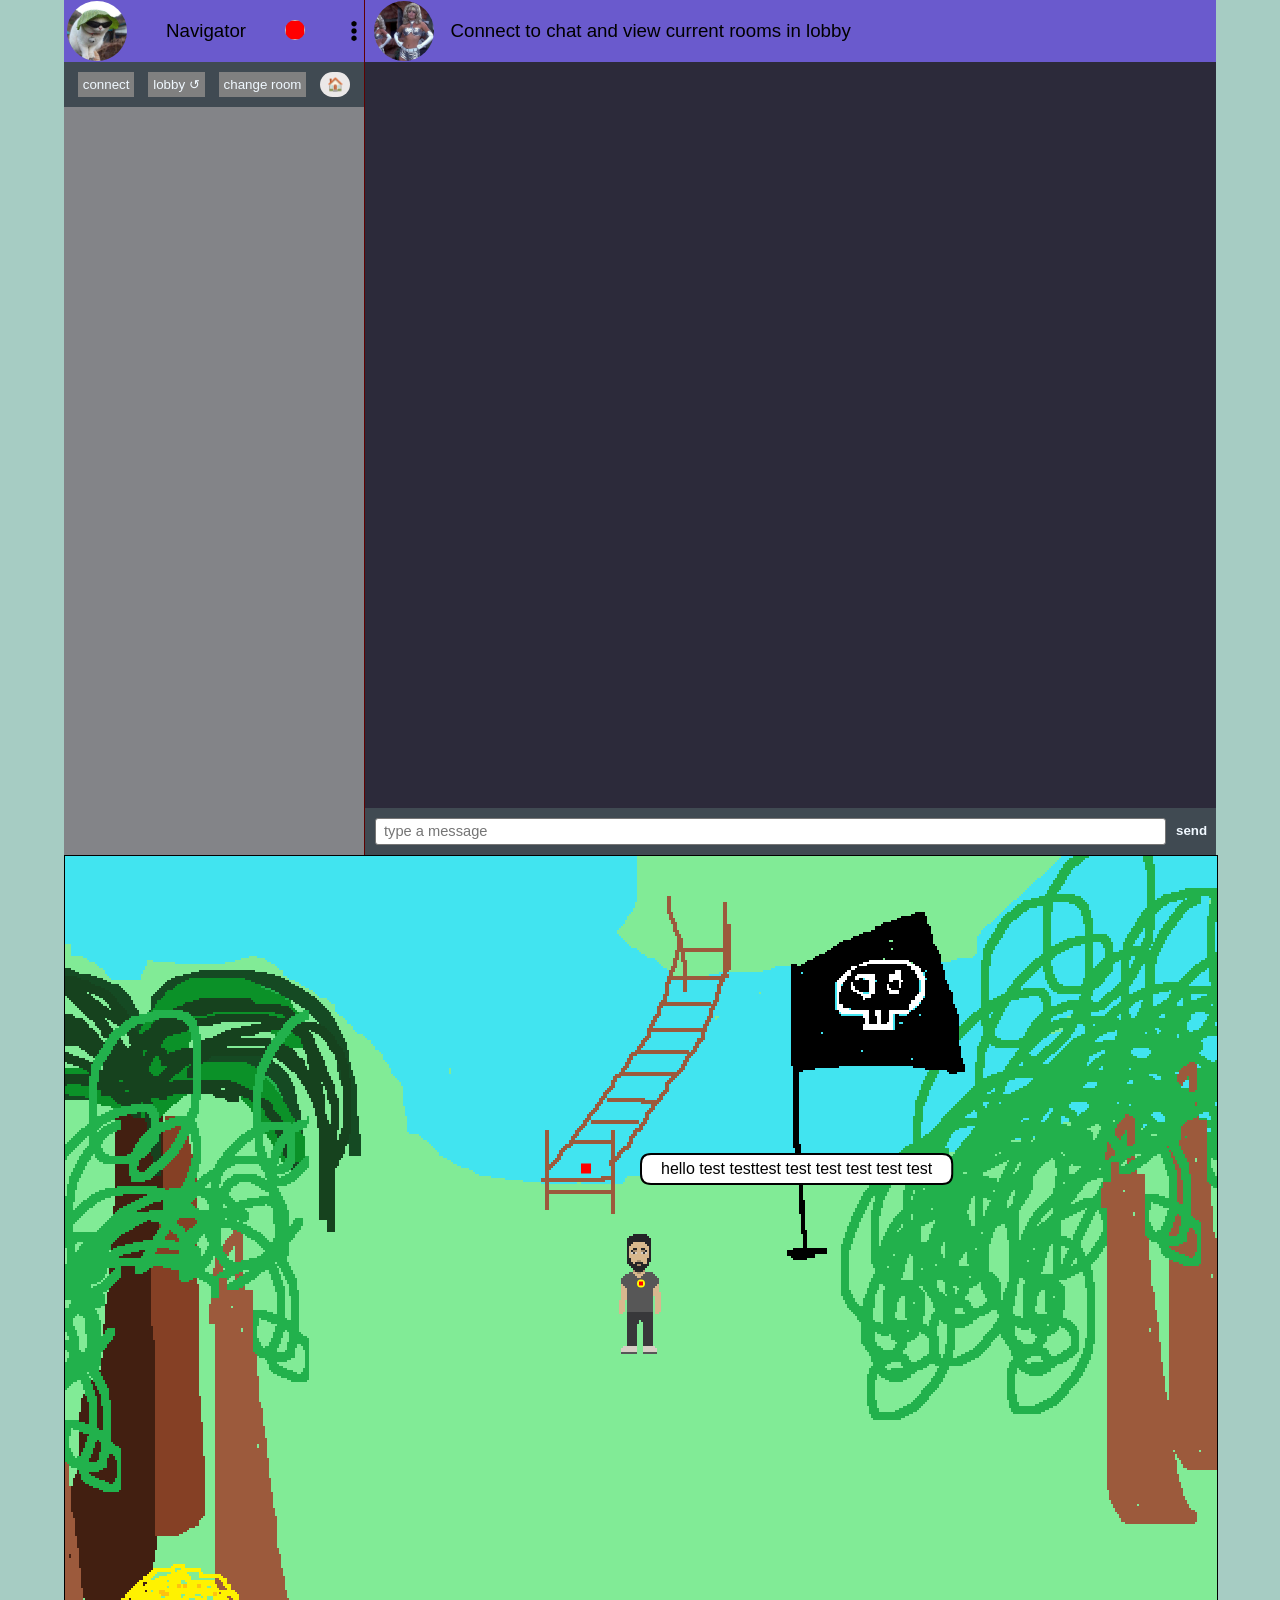
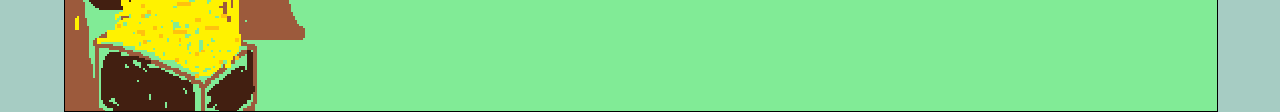
==== index.html @ 8267d5e2 "update assignment 2" ====
<!DOCTYPE html PUBLIC "-//W3C//DTD XHTML 1.0 Transitional//EN" "http://www.w3.org/TR/xhtml1/DTD/xhtml1-transitional.dtd">
<html xmlns="http://www.w3.org/1999/xhtml" xml:lang="en" lang="en">
    <head>
        <meta http-equiv="Content-Type" content="text/html; charset=iso-8859-1" />
        <meta charset="UTF-8">
        <title>SUPERPORTAL</title>
        <link type="text/css" rel="stylesheet" media="all" href="style.css" />
        <link href="https://fonts.googleapis.com/css?family=Roboto" rel="stylesheet" />
    </head>
    <body>
        <!--<div id="IDprompt">Enter username</div>-->
        <div id="main" class="container">
            <div id="history">
                <div class="toolbarhist">
                    <!--<h2>History of conversations</h2>-->    
                    <div class="lefticons">
                        <img src="me.jpeg" class="profilepic">
                    </div>
                    <div id="myprofile">
                        <h3>Navigator</h3>
                    </div>
                    <div id="connectionStatus">
                        <img class="light">
                    </div>
                    <div class="righticons">
                        <img src="3dots.png" class="icons">
                    </div>
                </div>
				<!--Replace header above with my pp + other shortcuts-->
                <div class="fill">
                <!--<input placeholder="search and filter"/>-->
                <button class="connectButton">connect</button>
                <button class="lobbyButton">lobby &#8634;</button>
                <button class="roomsButton">change room</button>
                <button class="usersButton">&#127968;</button>
                </div>
                <div class="histlist">
                <!--List of all saved/previous conversations-->
                    <div class="hpreview privateconv" style="display: none;">
                        <div class="lefticons">
                            <img src="fembot_profilepic.jpeg" class="profilepic">
                        </div>
                        <div class="previewbox">
                            <p id="roomName" class="contactname"></p>
                            <p class="messageprev">This is a preview of the last message</p>
                        </div>
                    </div>
                    <div class="onlineUsersHeader" style="display: none;">
                        <p >Users connected to this room</p>
                    </div>
                    <div class="listOnlineUsers">
                        <div class="onlineUsers" style="display: none;">
                            <p>User 1</p>
                        </div>
                    </div>
                </div>
                <div class="histlist lobby" style="display: none;">
                    <div class="hpreview privateconv">
                        <div class="lefticons">
                            <img src="fembot_profilepic.jpeg" class="profilepic">
                        </div>
                        <div class="previewbox">
                            <p id="roomName" class="contactname"></p>
                            <p class="messageprev">This is a preview of the last message</p>
                        </div>
                    </div>
                </div>
            </div>
            <div id="messages">
                <div class="toolbarmess">
                    <div class="lefticons">
                        <img src="fembot_profilepic.jpeg" class="profilepic">
                    </div>
                    <div class="currentcontact">      
				        <h3 id="roomName">Connect to chat and view current rooms in lobby</h3>
                        <p class="groupinfo fade-out" style="display: none;">Click here for room info</p>
                    </div>
                </div>
                <div id="conversation">
                    <!--Actual conversation, new content dynamically added here (scrollable)-->
                    <div class="joinleft" style="display: none">
                        <div class="username" style="display: none">system message</div>
                        <div class="publishedmsg sysmsg" style="display: none">
                            lastu joined the room
                        </div>
                    </div>
                    <div class="received" style="display: none">
                        <div class="username" style="display: none">Fembot111</div>
                        <div class="publishedmsg" style="display: none">this is a message I received from someone</div>
                    </div>
                    <div class="sent" style="display: none">
                        <div class="myusername" style="display: none">lastuadri</div>
                        <div class="publishedmsg" style="display: none">hi</div>
                    </div>
                </div>
                
                <div class="fill" id="typesendmsg">
                <textarea class="currentmessage" type="text" placeholder="type a message"></textarea>
                <input id="sendbutton" class="sendmessage" type="button" value="send">
                </div>
            </div>
            
        </div>

        <canvas id="Universe" width="512" height="512"></canvas>
        <div id="EnterApp">
            <img id="LandingImg" src="./image/pixelportal1.png">
            <button id="Start">Welcome</button>
        </div>  

		<!--<script type="text/javascript" src="sillyclient.js"></script>-->
        <script type="text/javascript" src="code.js"></script>
        <script>mychat.init();</script>
        <script src="./app/app.js"></script>
        <script src="./app/canvas.js"></script>                
    </body>
    
</html>
---- style.css ----
/*@media (max-width:1200px) {*/

* {
  font-family: Helvetica, Arial, sans-serif;
  margin:0;
  padding:0;
}

html,body {
  height: 100%;
  width: 100%;
}

body {
  background-color: rgb(166, 204, 195);
  height: 95%;
  width: 90%;
  margin: auto;
}

div {
  background-color: transparent;
  height: 100%;
}

div#main {
  display: flex;
  align-items: flex-start;
  height: 100%;
}

#Universe {
  /*position:absolute;*/
  display: flex;
  justify-content: center;
  background-color: transparent;
  top: 0px;
  border:1px solid #000000;
  /*display: none;*/
}

#EnterApp
{
    position:absolute;
    width: 100%;
    height: 100%;
    display: flex;
    justify-content: center;
    background-color: #031a2e;
    left: 0px;
    top: 0px;
    display: none;
}

#Start {
  height:fit-content;
  width: auto;
  position: absolute;
  top: 50%;
  border-radius: 5px;
  padding: 10px;
}

.fill {
  display: flex;
  justify-content: space-evenly;
  width: 100%;
  padding-top: 10px;
  padding-bottom: 10px;
  background-color: rgb(64, 74, 82);
  height:auto;
}

#myprofile {
  text-align: center;
  width: auto;
  height: 100%;
  display: flex;
  flex-direction: column;
  justify-content: center;
}

button {
  background-color: grey;
  color:aliceblue;
  border: 1px;
  width: auto;
  padding: 5px 5px 5px 5px;
}

button:focus {
  background-color:rgb(204, 202, 202);
  color:rgb(78, 86, 93);
}

.usersButton {
  width: 30px;
  border-radius: 30px;
  background: #ebe8e8;
}

.onlineUsersHeader {
  height: 15.5px;
  background-color: black;
  color: white;
  text-align: center;
  font-size: 10pt;
  padding: 3px 5px 3px 5px;
}

.listOnlineUsers {
  height: auto;
  overflow: auto;
}


.onlineUsers {
  height: auto;
  background-color: rgb(6, 43, 167);
  color: white;
  text-align: left;
  font-size: 10pt;
  padding: 5px 5px 5px 5px;
  border-top: 1px solid yellow;
}

#history {
  flex: 0 0 300px;
  height: 100%;
  background-color: rgb(216, 210, 202);
  display: flex;
  flex-direction: column;
}

.hpreview {
  display: flex;
  align-items: flex-start;
  justify-content:space-between;
  height: 72px;
  text-align: left;
  background-color: azure;
  border-top: 1px solid red;
}

.previewbox {
  width: 225px;
  height:auto;
  position: relative;
  top: 50%;
  transform: translateY(-50%);
  background-color: transparent;
  margin-right: 1%;
}

.messageprev {
  font-size: small;
  color: rgb(108, 105, 105);
  padding: 2%;
  height:15.5px;
  text-overflow: ellipsis;
  white-space: nowrap;
  overflow: hidden;
}

p {
  margin:0;
}

.contactname {
  padding:2%;
  padding-bottom: 0;
}

.histlist {
  height: 100%;
  background-color: rgb(131, 132, 136);
  overflow: auto;
}

.histlist.lobby {
  position: absolute;
  width: 300px;
  max-height: calc(95% - 62px - 51.5px);
  top: calc(62px + 45.5px);
}

#messages {
  flex: 1 1 auto;
  border-left: 1px solid rgb(95, 2, 2);
  background-color: rgb(44, 42, 58);
  height: 100%;
  display: flex;
  flex-direction: column;
  /*display: none;*/
}

h1 {
  width: 100%;
  cursor: pointer;
  background-color: rgb(89, 89, 131);
}

h3 {
  font-weight: 500;
}

img {
  object-fit: cover;
}

.profilepic {
  vertical-align: middle;
  width: 60px;
  height: 60px;
  border-radius: 50%;
}

.light {
  width: 20px;
  height:20px;
  position: relative;
  top: 20px;
  background-color: red;
  border-radius: 50%;
}

.icons {
  vertical-align: middle;
  width: 20px;
  height: 20px;
  border-radius: 50%;
}

.chatroom {
  background-color: darkblue;
  color: gainsboro;
}

.roomprev {
  color: yellow;
}

.toolbarhist {
  display: flex;
  align-items: flex-start;
  justify-content: space-between;
  height:62px;
  min-height:62px; /* this is here because it forces flexbox to this height, without it it doesn't*/
  background-color: slateblue;
}

.toolbarmess {
  display: flex;
  align-items: flex-start;
  /*justify-content:space-between;*/
  height:62px;
  min-height:62px; /* this is here because it forces flexbox to this height, without it it doesn't*/
  background-color: slateblue;
  /*display: none;*/
}

.groupinfo {
  color:rgb(32, 31, 31);
}

.righticons {
  width: 20px;
  height:20px;
  position: relative;
  top: 50%;
  transform: translateY(-50%);
  background-color: transparent;
  cursor: pointer;
}



.lefticons {
  width: 60px;
  height: 60px;
  position: relative;
  top: 50%;
  transform: translateY(-50%);
  background-color: transparent;
  margin-left: 1%;
  cursor: pointer;
}


#conversation {
  overflow: auto;
  overflow-anchor: none;
  height: 100%;
  display: grid;
  align-content: flex-start;
  width: 100%;
  gap: 0.6rem;
  padding-bottom: 10px;
  /*display: none;*/
}

.currentcontact {
  width: auto;
  height:auto;
  position: relative;
  top: 50%;
  transform: translateY(-50%);
  background-color: transparent;
  width: 505px;
  margin-left: 2%;
  cursor: pointer;
  display: flex;
}

.received {
  max-width: 350px; 
  width: auto;
  height: fit-content;
  text-align: left;
  justify-self: left;
  background-color: lightblue;
  margin-top: 22px;
  margin-left: 15px;
  padding: 7px;
  border-radius: 0 0.5rem 0.5rem 0.5rem;
  overflow-wrap: break-word;
}

.sent {
  max-width: 350px; 
  width: auto; 
  height: fit-content;
  text-align: left;
  justify-self: right;
  background-color: lightgreen;
  margin-top: 22px;
  margin-right: 15px;
  padding: 7px;
  border-radius: 0.5rem 0.5rem 0 0.5rem;
  /*white-space: pre-line;*/
  overflow-wrap: break-word;
}

input {
  width: 100%;
  box-sizing: border-box;
  margin:0;
  border:0;
  padding-top:5px;
  padding-bottom: 5px;
  padding-right:10px;
  padding-left:10px;
}

#typesendmsg {
  display: flex;
  align-items: flex-start;
  justify-content:space-evenly;
  width: auto;
  padding-left: 10px;
}

.sendmessage {
  width:50px;
  cursor: pointer;
  border-radius: 3px;
  background-color: transparent;
  color:aliceblue;
  font-weight: 800;
}

.currentmessage {
  display: block;
  overflow:auto;
  resize: none;
  width: 93%;
  margin: 0;
  height: 25.5px;
  background-color: white;
  padding-left: 8px;
  line-height: 25.5px;
  font-size: 11pt;
  white-space: normal;
  border-radius: 3px;
}

.currentmessage[contenteditable]:empty::before {
  content: "Type a message";
  color: gray;
}

.joinleft {
  border-radius: 5rem;
  background-color: darkorange;
  color: black;
  height: 15px;
  max-width: 600px;
  width: fit-content;
  padding: 4px 10px 4px 10px;
  justify-self: center;
  margin-top: 22px;
}

.username {
  font-size:10pt;
  font-weight: 600;
  margin-bottom: 3px;
}


.myusername {
  display: none;
}

.publishedmsg {
  font-size:11pt;
}

.private.publishedmsg {
  font-style: italic;
}

.sysmsg.publishedmsg {
  font-size: 9pt;
}

.fade-out {
  animation: fadeOut ease 5s;
  animation-fill-mode: forwards;
}

@keyframes fadeOut {
  0% {
    opacity: 1;
  }
  100% {
    opacity: 0;
  }
}

/*}*/
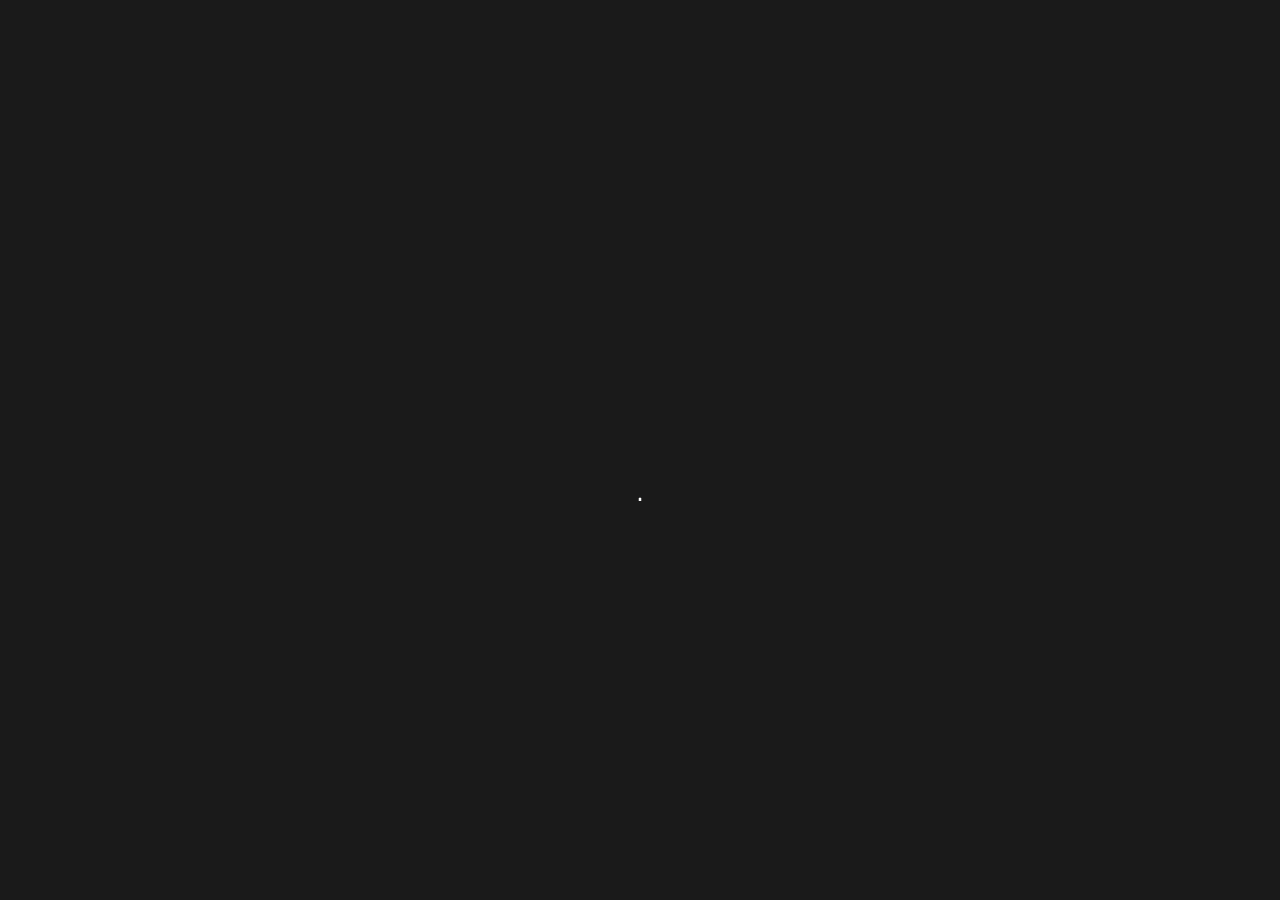
==== commit f15f8a7a: "init" ====
--- a/index.html
+++ b/index.html
@@ -1,118 +1,23 @@
-<!DOCTYPE html PUBLIC "-//W3C//DTD XHTML 1.0 Transitional//EN" "http://www.w3.org/TR/xhtml1/DTD/xhtml1-transitional.dtd">
-<html xmlns="http://www.w3.org/1999/xhtml" xml:lang="en" lang="en">
-    <head>
-        <meta http-equiv="Content-Type" content="text/html; charset=iso-8859-1" />
-        <meta charset="UTF-8">
-        <title>SUPERPORTAL</title>
-        <link type="text/css" rel="stylesheet" media="all" href="style.css" />
-        <link href="https://fonts.googleapis.com/css?family=Roboto" rel="stylesheet" />
-    </head>
-    <body>
-        <!--<div id="IDprompt">Enter username</div>-->
-        <div id="main" class="container">
-            <div id="history">
-                <div class="toolbarhist">
-                    <!--<h2>History of conversations</h2>-->    
-                    <div class="lefticons">
-                        <img src="me.jpeg" class="profilepic">
-                    </div>
-                    <div id="myprofile">
-                        <h3>Navigator</h3>
-                    </div>
-                    <div id="connectionStatus">
-                        <img class="light">
-                    </div>
-                    <div class="righticons">
-                        <img src="3dots.png" class="icons">
-                    </div>
-                </div>
-				<!--Replace header above with my pp + other shortcuts-->
-                <div class="fill">
-                <!--<input placeholder="search and filter"/>-->
-                <button class="connectButton">connect</button>
-                <button class="lobbyButton">lobby &#8634;</button>
-                <button class="roomsButton">change room</button>
-                <button class="usersButton">&#127968;</button>
-                </div>
-                <div class="histlist">
-                <!--List of all saved/previous conversations-->
-                    <div class="hpreview privateconv" style="display: none;">
-                        <div class="lefticons">
-                            <img src="fembot_profilepic.jpeg" class="profilepic">
-                        </div>
-                        <div class="previewbox">
-                            <p id="roomName" class="contactname"></p>
-                            <p class="messageprev">This is a preview of the last message</p>
-                        </div>
-                    </div>
-                    <div class="onlineUsersHeader" style="display: none;">
-                        <p >Users connected to this room</p>
-                    </div>
-                    <div class="listOnlineUsers">
-                        <div class="onlineUsers" style="display: none;">
-                            <p>User 1</p>
-                        </div>
-                    </div>
-                </div>
-                <div class="histlist lobby" style="display: none;">
-                    <div class="hpreview privateconv">
-                        <div class="lefticons">
-                            <img src="fembot_profilepic.jpeg" class="profilepic">
-                        </div>
-                        <div class="previewbox">
-                            <p id="roomName" class="contactname"></p>
-                            <p class="messageprev">This is a preview of the last message</p>
-                        </div>
-                    </div>
-                </div>
-            </div>
-            <div id="messages">
-                <div class="toolbarmess">
-                    <div class="lefticons">
-                        <img src="fembot_profilepic.jpeg" class="profilepic">
-                    </div>
-                    <div class="currentcontact">      
-				        <h3 id="roomName">Connect to chat and view current rooms in lobby</h3>
-                        <p class="groupinfo fade-out" style="display: none;">Click here for room info</p>
-                    </div>
-                </div>
-                <div id="conversation">
-                    <!--Actual conversation, new content dynamically added here (scrollable)-->
-                    <div class="joinleft" style="display: none">
-                        <div class="username" style="display: none">system message</div>
-                        <div class="publishedmsg sysmsg" style="display: none">
-                            lastu joined the room
-                        </div>
-                    </div>
-                    <div class="received" style="display: none">
-                        <div class="username" style="display: none">Fembot111</div>
-                        <div class="publishedmsg" style="display: none">this is a message I received from someone</div>
-                    </div>
-                    <div class="sent" style="display: none">
-                        <div class="myusername" style="display: none">lastuadri</div>
-                        <div class="publishedmsg" style="display: none">hi</div>
-                    </div>
-                </div>
-                
-                <div class="fill" id="typesendmsg">
-                <textarea class="currentmessage" type="text" placeholder="type a message"></textarea>
-                <input id="sendbutton" class="sendmessage" type="button" value="send">
-                </div>
-            </div>
-            
-        </div>
-
-        <canvas id="Universe" width="512" height="512"></canvas>
-        <div id="EnterApp">
-            <img id="LandingImg" src="./image/pixelportal1.png">
-            <button id="Start">Welcome</button>
-        </div>  
-
-		<!--<script type="text/javascript" src="sillyclient.js"></script>-->
-        <script type="text/javascript" src="code.js"></script>
-        <script>mychat.init();</script>
-        <script src="./app/app.js"></script>
-        <script src="./app/canvas.js"></script>                
-    </body>
-    
-</html>+<!DOCTYPE html>
+<html lang="en">
+  <head>
+    <meta charset="UTF-8" />
+    <meta http-equiv="X-UA-Compatible" content="IE=edge" />
+    <meta name="viewport" content="width=device-width, initial-scale=1.0" />
+    <title>Document</title>
+    <link rel="stylesheet" href="./css/style.css">
+    <script src="./js/extra/gl-matrix-min.js"></script>
+    <script src="./js/extra/litegl.js"></script>
+    <script src="js/extra/litegl.js"></script>
+    <script src="js/extra/rendeer.js"></script>
+    <script src="js/extra/wbin.js"></script>
+  </head>
+  <body>
+    <div id="content" >
+    </div>
+  </body>
+  <script src="./js/index.js"></script>
+  <script>
+    init();
+  </script>
+</html>
--- a/css/style.css
+++ b/css/style.css
@@ -0,0 +1,5 @@
+* {
+  font-family: Helvetica, Arial, sans-serif;
+  margin: 0;
+  padding: 0;
+}
